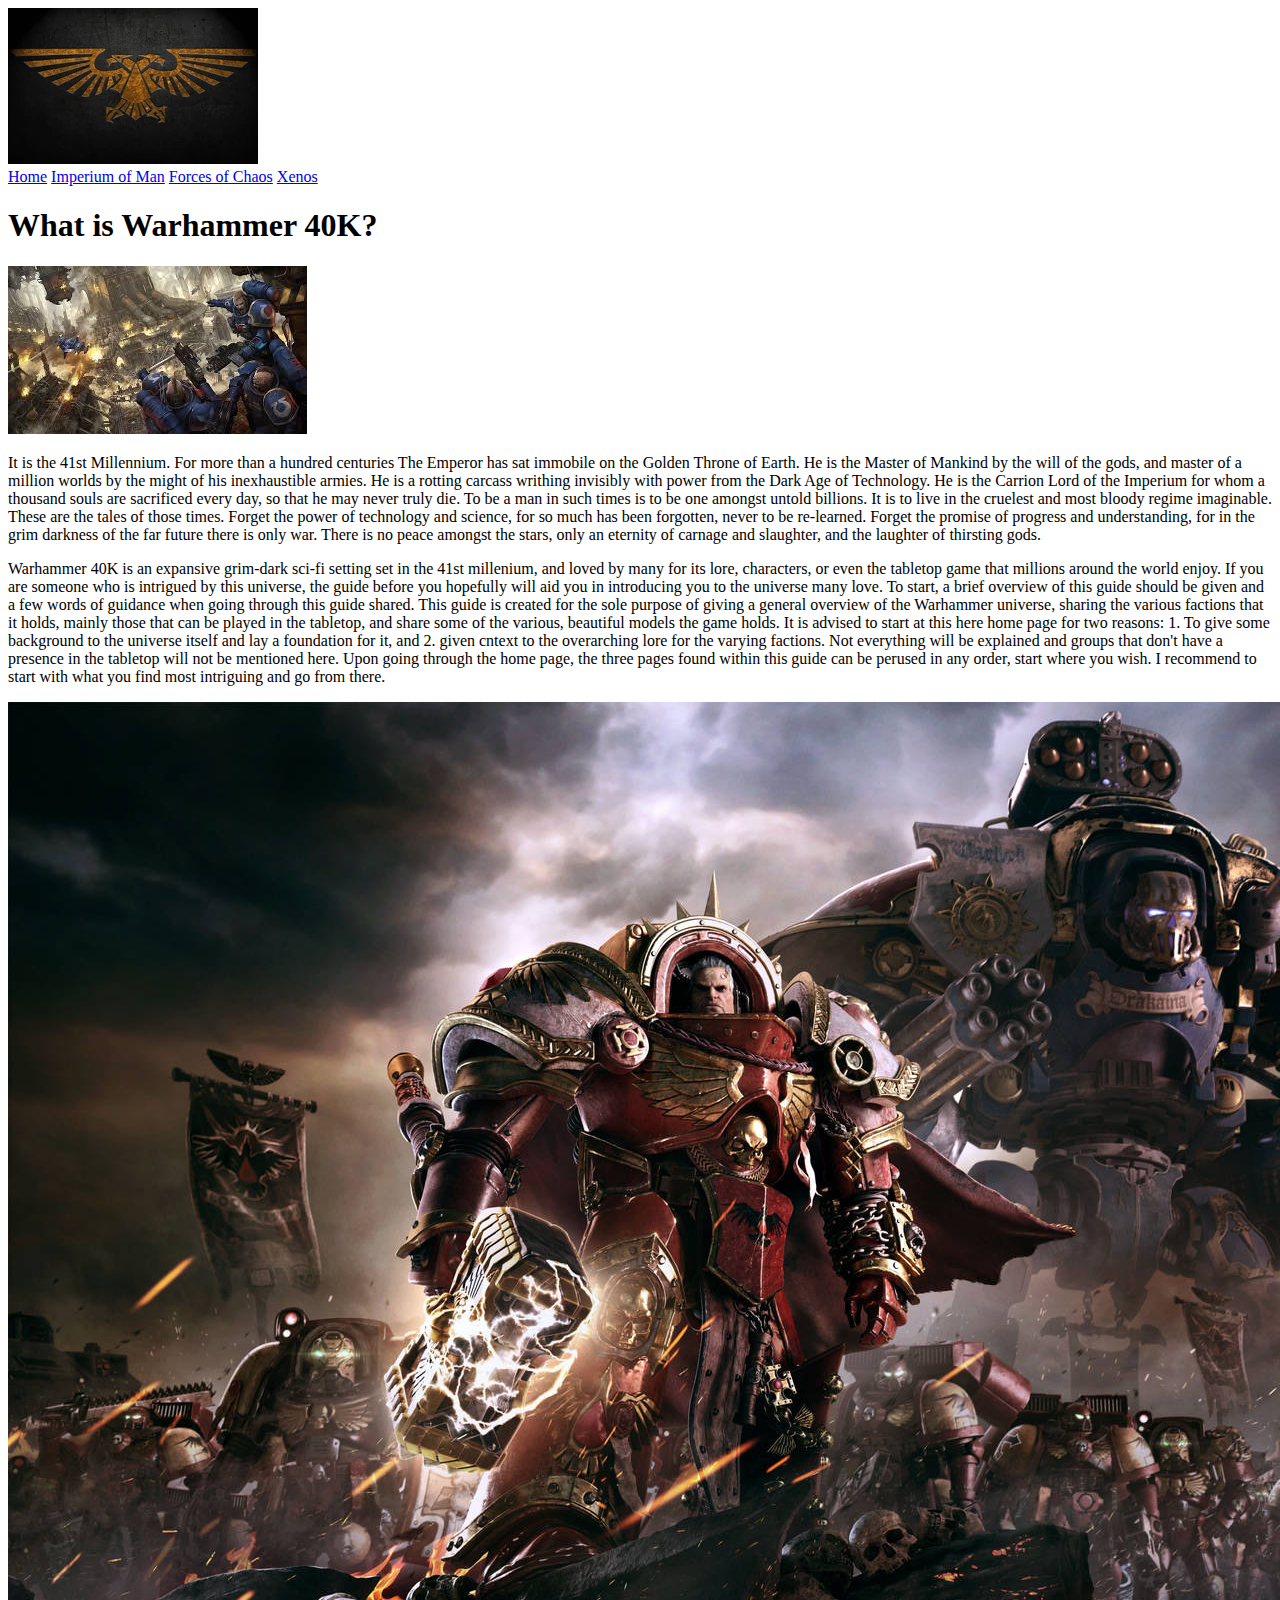
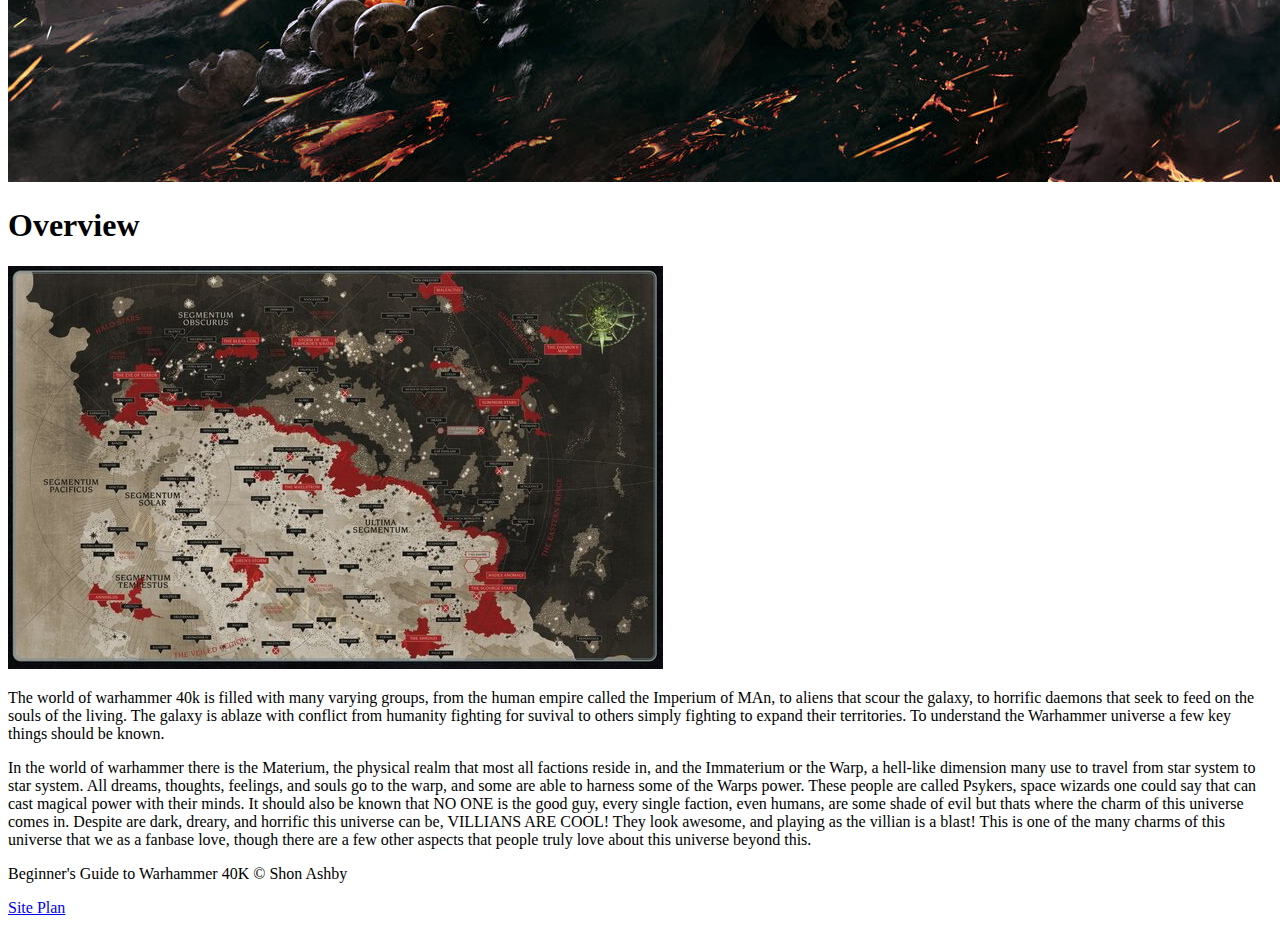
==== beginners_warhammer_40k/index.html @ f2e281a1 "Html for final project" ====
<!DOCTYPE html>
<html lang="en">
<head>
    <meta charset="UTF-8">
    <meta name="viewport" content="width=device-width, initial-scale=1.0">
    <title>A Beginner's Guide to Warhammer 40K | Home</title>
</head>
<body>
    <header>
        <a id="logo-link" href="index.html">
            <img class="logo" src="images/imperial_aquila.webp" alt="The Aquila of the Imperium of Man">
        </a>
        <nav>
            <a href="index.html" class="home_nav">Home</a>
            <a href="imperium_of_man.html" class="imperium-nav">Imperium of Man</a>
            <a href="forces_of_chaos.html" class="chaos-nav">Forces of Chaos</a>
            <a href="xenos.html" class="xenos-nav">Xenos</a>
        </nav>
    </header>
    <main class="home-grid">
        <section class="introduction">
            <h1>What is Warhammer 40K?</h1>
            <img class="introduction-image" src="images/home_page01.jpeg" alt="Space Marines strategizing their move">
            <p class="introduction-quote">It is the 41st Millennium. For more than a hundred centuries The Emperor has sat immobile on the Golden Throne of Earth. He is the Master of Mankind by the will of the gods, and master of a million worlds by the might of his inexhaustible armies. He is a rotting carcass writhing invisibly with power from the Dark Age of Technology. He is the Carrion Lord of the Imperium for whom a thousand souls are sacrificed every day, so that he may never truly die.
                
            To be a man in such times is to be one amongst untold billions. It is to live in the cruelest and most bloody regime imaginable. These are the tales of those times. Forget the power of technology and science, for so much has been forgotten, never to be re-learned. Forget the promise of progress and understanding, for in the grim darkness of the far future there is only war. There is no peace amongst the stars, only an eternity of carnage and slaughter, and the laughter of thirsting gods.</p>

            <p class="introduction-main">Warhammer 40K is an expansive grim-dark sci-fi setting set in the 41st millenium, and loved by many for its lore, characters, or even the tabletop game that millions around the world enjoy. If you are someone who is intrigued by this universe, the guide before you hopefully will aid you in introducing you to the universe many love. To start, a brief overview of this guide should be given and a few words of guidance when going through this guide shared. This guide is created for the sole purpose of giving a general overview of the Warhammer universe, sharing the various factions that it holds, mainly those that can be played in the tabletop, and share some of the various, beautiful models the game holds. It is advised to start at this here home page for two reasons: 1. To give some background to the universe itself and lay a foundation for it, and 2. given cntext to the overarching lore for the varying factions. Not everything will be explained and groups that don't have a presence in the tabletop will not be mentioned here.
            
            Upon going through the home page, the three pages found within this guide can be perused in any order, start where you wish. I recommend to start with what you find most intriguing and go from there.
            </p>
            <img class="introduction-image-2" src="images/home_page02.jpeg" alt="The forces of the Imperium gather for battles">
        </section>
        <section class="overview">
            <h1>Overview</h1>
            <img class="overview-image" src="images/imperial_map.jpg" alt="map of the miljky way galaxy, showing the territories of the empire of man">
            <p>The world of warhammer 40k is filled with many varying groups, from the human empire called the Imperium of MAn, to aliens that scour the galaxy, to horrific daemons that seek to feed on the souls of the living. The galaxy is ablaze with conflict from humanity fighting for suvival to others simply fighting to expand their territories. To understand the Warhammer universe a few key things should be known.</p>

            <p>In the world of warhammer there is the Materium, the physical realm that most all factions reside in, and the Immaterium or the Warp, a hell-like dimension many use to travel from star system to star system. All dreams, thoughts, feelings, and souls go to the warp, and some are able to harness some of the Warps power. These people are called Psykers, space wizards one could say that can cast magical power with their minds. It should also be known that NO ONE is the good guy, every single faction, even humans, are some shade of evil but thats where the charm of this universe comes in. Despite are dark, dreary, and horrific this universe can be, VILLIANS ARE COOL! They look awesome, and playing as the villian is a blast! This is one of the many charms of this universe that we as a fanbase love, though there are a few other aspects that people truly love about this universe beyond this.</p>
        </section>
    </main>
    <footer>
        <p>Beginner's Guide to Warhammer 40K &copy; Shon Ashby</p>
        <p><a href="site-plan.html">Site Plan</a></p>
    </footer>
</body>
</html>
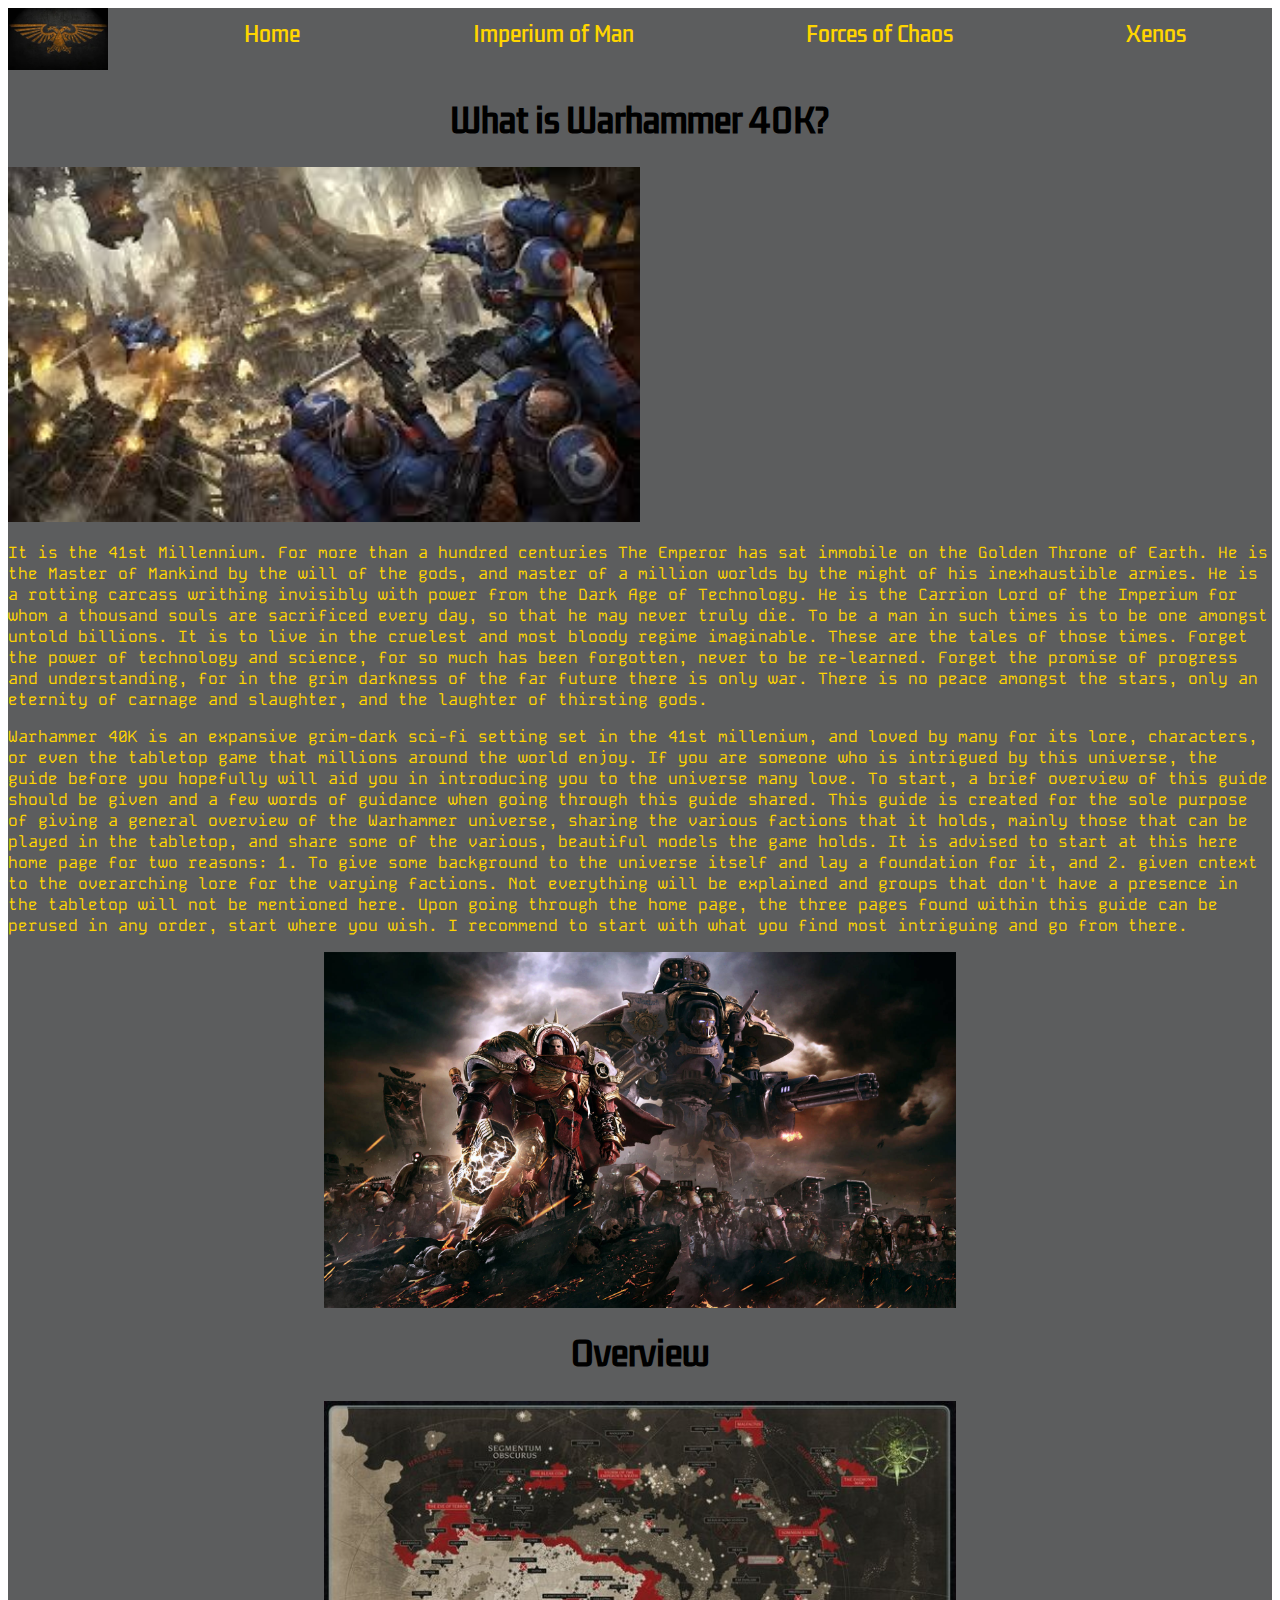
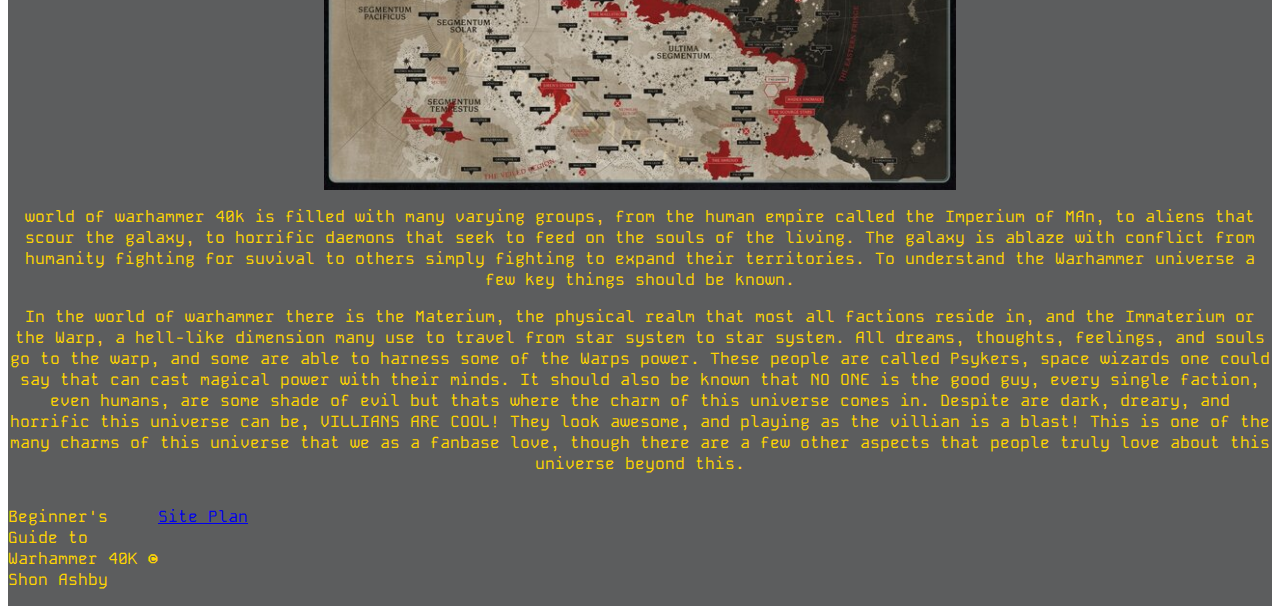
==== commit a1c10859: "Home page css" ====
--- a/beginners_warhammer_40k/index.html
+++ b/beginners_warhammer_40k/index.html
@@ -4,6 +4,7 @@
     <meta charset="UTF-8">
     <meta name="viewport" content="width=device-width, initial-scale=1.0">
     <title>A Beginner's Guide to Warhammer 40K | Home</title>
+    <link href="styles/styles.css" rel="stylesheet">
 </head>
 <body>
     <header>
@@ -19,29 +20,29 @@
     </header>
     <main class="home-grid">
         <section class="introduction">
-            <h1>What is Warhammer 40K?</h1>
-            <img class="introduction-image" src="images/home_page01.jpeg" alt="Space Marines strategizing their move">
-            <p class="introduction-quote">It is the 41st Millennium. For more than a hundred centuries The Emperor has sat immobile on the Golden Throne of Earth. He is the Master of Mankind by the will of the gods, and master of a million worlds by the might of his inexhaustible armies. He is a rotting carcass writhing invisibly with power from the Dark Age of Technology. He is the Carrion Lord of the Imperium for whom a thousand souls are sacrificed every day, so that he may never truly die.
+            <h1 class="intro-title">What is Warhammer 40K?</h1>
+            <img class="intro-image" src="images/home_page01.jpeg" alt="Space Marines strategizing their move">
+            <p class="intro-quote">It is the 41st Millennium. For more than a hundred centuries The Emperor has sat immobile on the Golden Throne of Earth. He is the Master of Mankind by the will of the gods, and master of a million worlds by the might of his inexhaustible armies. He is a rotting carcass writhing invisibly with power from the Dark Age of Technology. He is the Carrion Lord of the Imperium for whom a thousand souls are sacrificed every day, so that he may never truly die.
                 
             To be a man in such times is to be one amongst untold billions. It is to live in the cruelest and most bloody regime imaginable. These are the tales of those times. Forget the power of technology and science, for so much has been forgotten, never to be re-learned. Forget the promise of progress and understanding, for in the grim darkness of the far future there is only war. There is no peace amongst the stars, only an eternity of carnage and slaughter, and the laughter of thirsting gods.</p>
 
-            <p class="introduction-main">Warhammer 40K is an expansive grim-dark sci-fi setting set in the 41st millenium, and loved by many for its lore, characters, or even the tabletop game that millions around the world enjoy. If you are someone who is intrigued by this universe, the guide before you hopefully will aid you in introducing you to the universe many love. To start, a brief overview of this guide should be given and a few words of guidance when going through this guide shared. This guide is created for the sole purpose of giving a general overview of the Warhammer universe, sharing the various factions that it holds, mainly those that can be played in the tabletop, and share some of the various, beautiful models the game holds. It is advised to start at this here home page for two reasons: 1. To give some background to the universe itself and lay a foundation for it, and 2. given cntext to the overarching lore for the varying factions. Not everything will be explained and groups that don't have a presence in the tabletop will not be mentioned here.
+            <p class="intro-main">Warhammer 40K is an expansive grim-dark sci-fi setting set in the 41st millenium, and loved by many for its lore, characters, or even the tabletop game that millions around the world enjoy. If you are someone who is intrigued by this universe, the guide before you hopefully will aid you in introducing you to the universe many love. To start, a brief overview of this guide should be given and a few words of guidance when going through this guide shared. This guide is created for the sole purpose of giving a general overview of the Warhammer universe, sharing the various factions that it holds, mainly those that can be played in the tabletop, and share some of the various, beautiful models the game holds. It is advised to start at this here home page for two reasons: 1. To give some background to the universe itself and lay a foundation for it, and 2. given cntext to the overarching lore for the varying factions. Not everything will be explained and groups that don't have a presence in the tabletop will not be mentioned here.
             
             Upon going through the home page, the three pages found within this guide can be perused in any order, start where you wish. I recommend to start with what you find most intriguing and go from there.
             </p>
-            <img class="introduction-image-2" src="images/home_page02.jpeg" alt="The forces of the Imperium gather for battles">
+            <img class="intro-image-2" src="images/home_page02.jpeg" alt="The forces of the Imperium gather for battles">
         </section>
         <section class="overview">
-            <h1>Overview</h1>
+            <h1 class="overview-title">Overview</h1>
             <img class="overview-image" src="images/imperial_map.jpg" alt="map of the miljky way galaxy, showing the territories of the empire of man">
-            <p>The world of warhammer 40k is filled with many varying groups, from the human empire called the Imperium of MAn, to aliens that scour the galaxy, to horrific daemons that seek to feed on the souls of the living. The galaxy is ablaze with conflict from humanity fighting for suvival to others simply fighting to expand their territories. To understand the Warhammer universe a few key things should be known.</p>
+            <p class="overview-p1"> world of warhammer 40k is filled with many varying groups, from the human empire called the Imperium of MAn, to aliens that scour the galaxy, to horrific daemons that seek to feed on the souls of the living. The galaxy is ablaze with conflict from humanity fighting for suvival to others simply fighting to expand their territories. To understand the Warhammer universe a few key things should be known.</p>
 
-            <p>In the world of warhammer there is the Materium, the physical realm that most all factions reside in, and the Immaterium or the Warp, a hell-like dimension many use to travel from star system to star system. All dreams, thoughts, feelings, and souls go to the warp, and some are able to harness some of the Warps power. These people are called Psykers, space wizards one could say that can cast magical power with their minds. It should also be known that NO ONE is the good guy, every single faction, even humans, are some shade of evil but thats where the charm of this universe comes in. Despite are dark, dreary, and horrific this universe can be, VILLIANS ARE COOL! They look awesome, and playing as the villian is a blast! This is one of the many charms of this universe that we as a fanbase love, though there are a few other aspects that people truly love about this universe beyond this.</p>
+            <p class="overview-p2">In the world of warhammer there is the Materium, the physical realm that most all factions reside in, and the Immaterium or the Warp, a hell-like dimension many use to travel from star system to star system. All dreams, thoughts, feelings, and souls go to the warp, and some are able to harness some of the Warps power. These people are called Psykers, space wizards one could say that can cast magical power with their minds. It should also be known that NO ONE is the good guy, every single faction, even humans, are some shade of evil but thats where the charm of this universe comes in. Despite are dark, dreary, and horrific this universe can be, VILLIANS ARE COOL! They look awesome, and playing as the villian is a blast! This is one of the many charms of this universe that we as a fanbase love, though there are a few other aspects that people truly love about this universe beyond this.</p>
         </section>
     </main>
     <footer>
-        <p>Beginner's Guide to Warhammer 40K &copy; Shon Ashby</p>
-        <p><a href="site-plan.html">Site Plan</a></p>
+        <p class="footer-title">Beginner's Guide to Warhammer 40K &copy; Shon Ashby</p>
+        <p class="footer-link"><a href="site-plan.html">Site Plan</a></p>
     </footer>
 </body>
 </html>--- a/beginners_warhammer_40k/styles/styles.css
+++ b/beginners_warhammer_40k/styles/styles.css
@@ -0,0 +1,112 @@
+@import url('https://fonts.googleapis.com/css2?family=Kdam+Thmor+Pro&family=Kode+Mono:wght@400..700&display=swap');
+
+/* Home Page CSS */
+/* Head */
+header{
+    display: grid;
+    background-color: #5c5d5e;
+    grid-template-columns: 150px auto;
+}
+
+nav {
+    display: flex;
+    justify-content: space-around;
+    font-family: 'Kdam Thmor Pro';
+}
+
+nav a {
+    padding: 10px;
+    font-size: 1.3em;
+    text-decoration: none;
+    text-align: center;
+    color: #ffd500;
+}
+
+.logo {
+    width: 100px;
+}
+
+/* Main */
+.home-grid {
+    display: grid;
+    grid-template-columns: 10fr;
+    background-color: #5c5d5e;
+}
+
+p {
+    font-family: 'Kode Mono';
+}
+
+/* Section Intorduction */
+
+.intro-title {
+    display: grid;
+    grid-column: 2/3;
+    grid-row: 1/2;
+    text-align: center;
+    font-family: "Kdam Thmor Pro";
+}
+
+.intro-image {
+    width: 50%;
+    grid-column: 1/4;
+    grid-row: 2/3;
+}
+
+.intro-quote {
+    grid-column: 1/4;
+    grid-row: 3/5;
+    color: #ffd500;
+}
+
+.intro-main {
+    grid-column: 1/3;
+    grid-row: 5/7;
+    color: #ffd500;
+}
+
+.intro-image-2 {
+    width: 50%;
+    display: block;
+    margin: 0 auto;
+    grid-column: 2/3;
+    grid-row: 5/7;
+    justify-self: center;
+}
+
+/* Section Overview */
+
+.overview-title{
+    text-align: center;
+    grid-column: 2/3;
+    grid-row: 7/8;
+    display: grid;
+    font-family: "Kdam Thmor Pro";
+}
+
+.overview-image {
+    width: 50%;
+    display: block;
+    margin: 0 auto;
+    grid-column: 2/3;
+    grid-row: 8/9;
+}
+
+.overview-p1, .overview-p2{
+    text-align: center;
+    grid-column: 1/4;
+    grid-row: 9/10;
+    color: #ffd500;
+}
+
+/* Footer */
+footer {
+    display: grid;
+    grid-template-columns: 150px auto;
+    background-color: #5c5d5e;
+}
+
+footer p{
+    display: flex;
+    color: #ffd500;
+}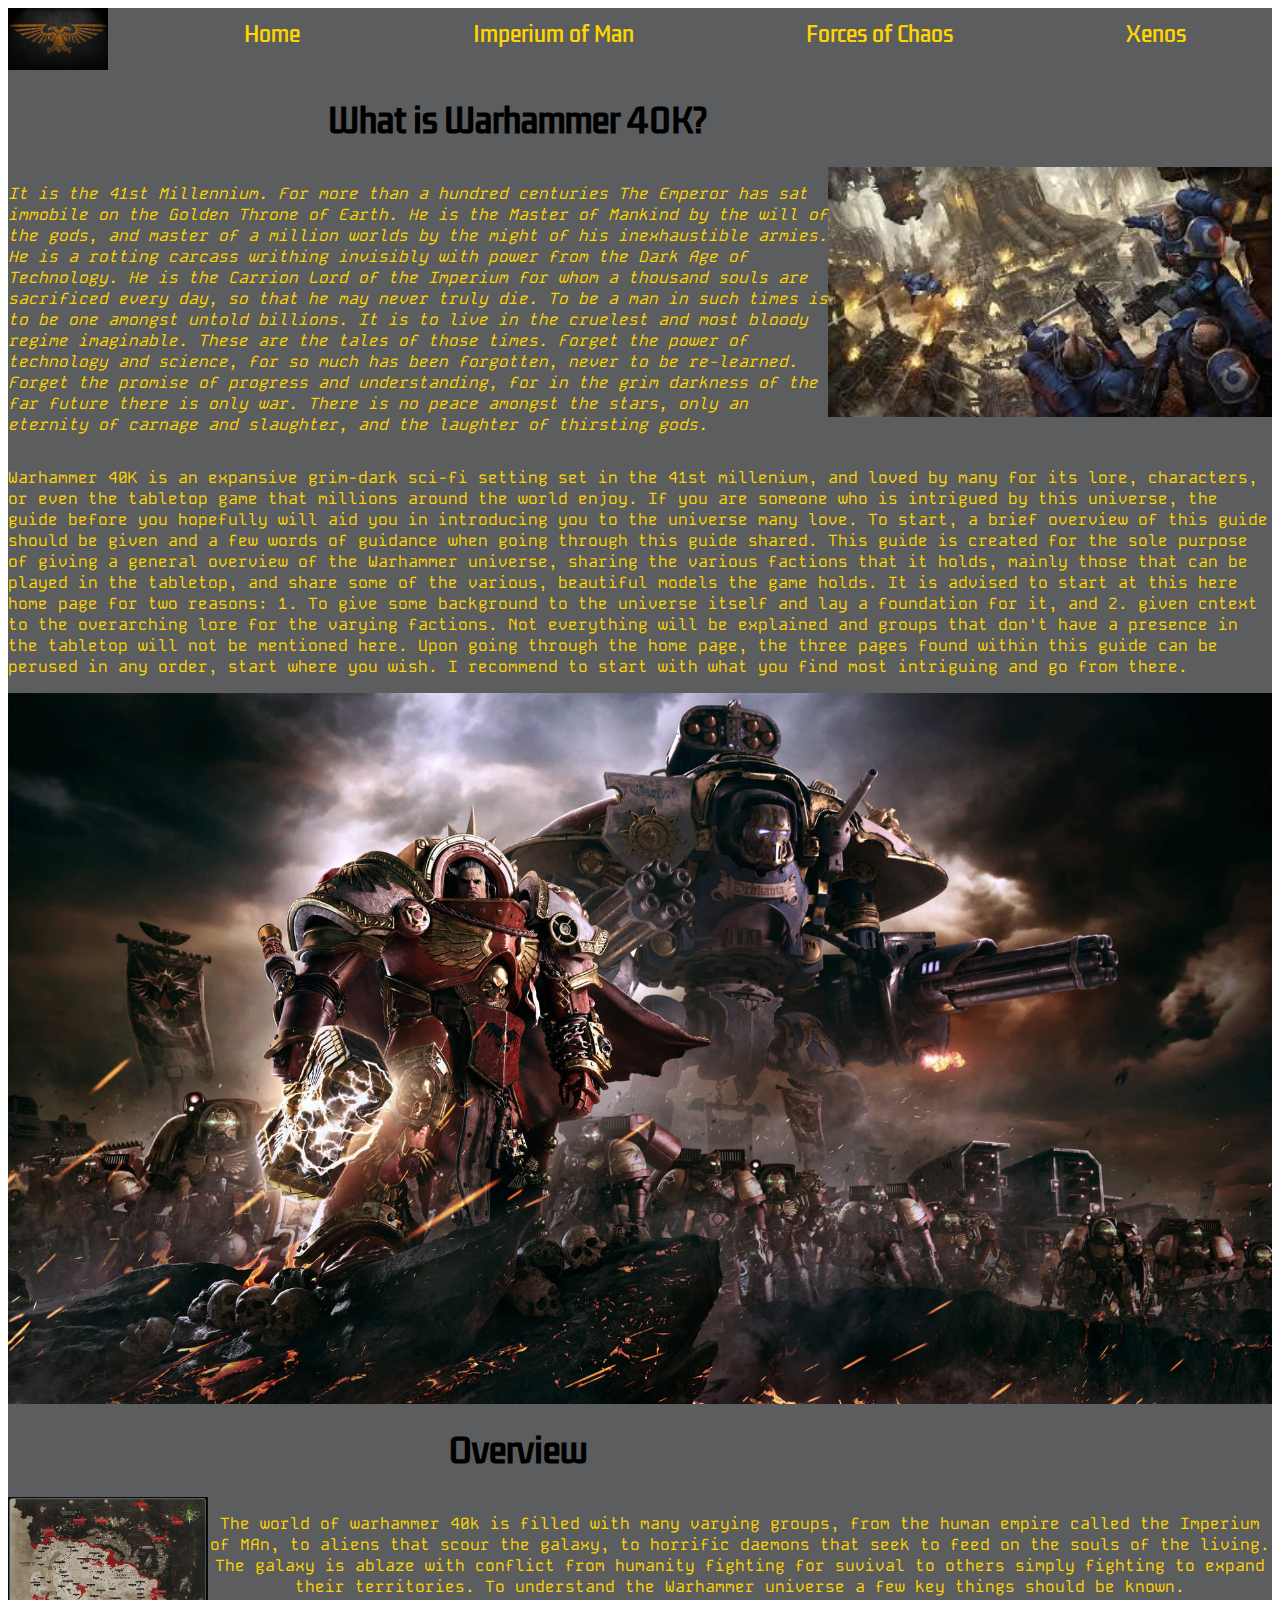
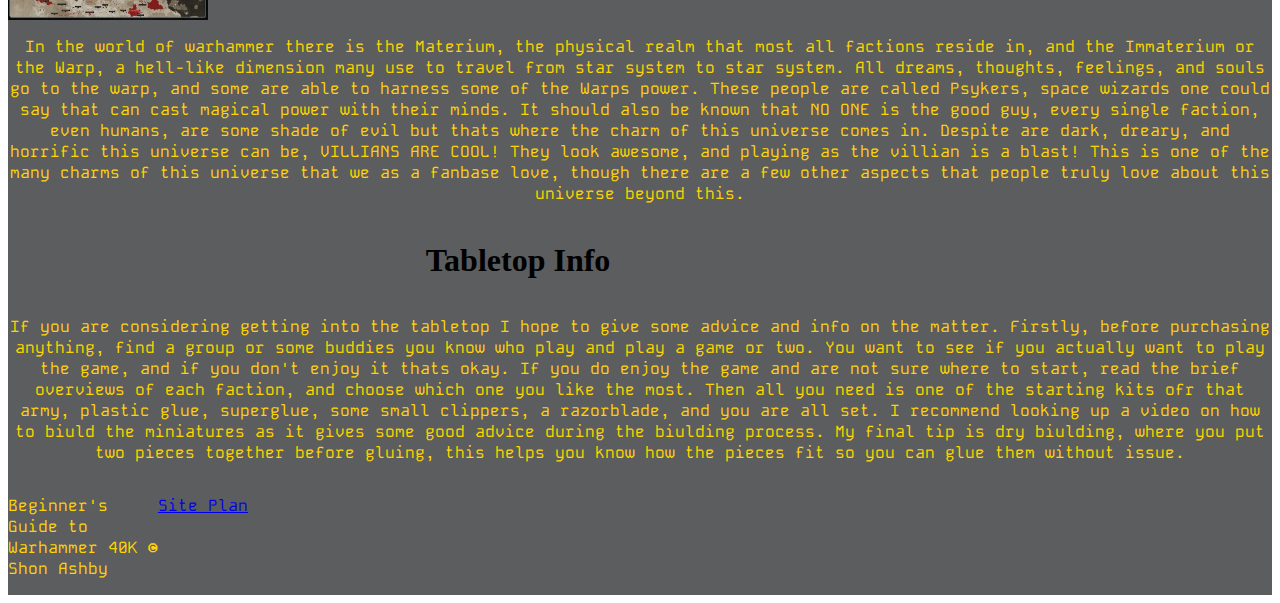
==== commit 30b26507: "Updated home page" ====
--- a/beginners_warhammer_40k/index.html
+++ b/beginners_warhammer_40k/index.html
@@ -19,7 +19,6 @@
         </nav>
     </header>
     <main class="home-grid">
-        <section class="introduction">
             <h1 class="intro-title">What is Warhammer 40K?</h1>
             <img class="intro-image" src="images/home_page01.jpeg" alt="Space Marines strategizing their move">
             <p class="intro-quote">It is the 41st Millennium. For more than a hundred centuries The Emperor has sat immobile on the Golden Throne of Earth. He is the Master of Mankind by the will of the gods, and master of a million worlds by the might of his inexhaustible armies. He is a rotting carcass writhing invisibly with power from the Dark Age of Technology. He is the Carrion Lord of the Imperium for whom a thousand souls are sacrificed every day, so that he may never truly die.
@@ -31,14 +30,16 @@
             Upon going through the home page, the three pages found within this guide can be perused in any order, start where you wish. I recommend to start with what you find most intriguing and go from there.
             </p>
             <img class="intro-image-2" src="images/home_page02.jpeg" alt="The forces of the Imperium gather for battles">
-        </section>
-        <section class="overview">
+        
             <h1 class="overview-title">Overview</h1>
             <img class="overview-image" src="images/imperial_map.jpg" alt="map of the miljky way galaxy, showing the territories of the empire of man">
-            <p class="overview-p1"> world of warhammer 40k is filled with many varying groups, from the human empire called the Imperium of MAn, to aliens that scour the galaxy, to horrific daemons that seek to feed on the souls of the living. The galaxy is ablaze with conflict from humanity fighting for suvival to others simply fighting to expand their territories. To understand the Warhammer universe a few key things should be known.</p>
+            <p class="overview-p1"> The world of warhammer 40k is filled with many varying groups, from the human empire called the Imperium of MAn, to aliens that scour the galaxy, to horrific daemons that seek to feed on the souls of the living. The galaxy is ablaze with conflict from humanity fighting for suvival to others simply fighting to expand their territories. To understand the Warhammer universe a few key things should be known.</p>
 
             <p class="overview-p2">In the world of warhammer there is the Materium, the physical realm that most all factions reside in, and the Immaterium or the Warp, a hell-like dimension many use to travel from star system to star system. All dreams, thoughts, feelings, and souls go to the warp, and some are able to harness some of the Warps power. These people are called Psykers, space wizards one could say that can cast magical power with their minds. It should also be known that NO ONE is the good guy, every single faction, even humans, are some shade of evil but thats where the charm of this universe comes in. Despite are dark, dreary, and horrific this universe can be, VILLIANS ARE COOL! They look awesome, and playing as the villian is a blast! This is one of the many charms of this universe that we as a fanbase love, though there are a few other aspects that people truly love about this universe beyond this.</p>
-        </section>
+
+            <h1 class="tabletop-title">Tabletop Info</h1>
+            <p class="tabletop-p">If you are considering getting into the tabletop I hope to give some advice and info on the matter. Firstly, before purchasing anything, find a group or some buddies you know who play and play a game or two. You want to see if you actually want to play the game, and if you don't enjoy it thats okay. If you do enjoy the game and are not sure where to start, read the brief overviews of each faction, and choose which one you like the most. Then all you need is one of the starting kits ofr that army, plastic glue, superglue, some small clippers, a razorblade, and you are all set. I recommend looking up a video on how to biuld the miniatures as it gives some good advice during the biulding process. My final tip is dry biulding, where you put two pieces together before gluing, this helps you know how the pieces fit so you can glue them without issue.</p>
+        
     </main>
     <footer>
         <p class="footer-title">Beginner's Guide to Warhammer 40K &copy; Shon Ashby</p>
--- a/beginners_warhammer_40k/styles/styles.css
+++ b/beginners_warhammer_40k/styles/styles.css
@@ -48,28 +48,31 @@
 }
 
 .intro-image {
-    width: 50%;
-    grid-column: 1/4;
-    grid-row: 2/3;
+    width: 100%;
+    grid-column: 3/4;
+    grid-row: 2/4;
+    display: block;
+    margin: 0 auto;
 }
 
 .intro-quote {
+    grid-column: 1/3;
+    grid-row: 2/3;
+    color: #ffd500;
+    font-style: italic;
+}
+
+.intro-main {
     grid-column: 1/4;
     grid-row: 3/5;
     color: #ffd500;
 }
 
-.intro-main {
-    grid-column: 1/3;
-    grid-row: 5/7;
-    color: #ffd500;
-}
-
 .intro-image-2 {
-    width: 50%;
+    width: 100%;
     display: block;
     margin: 0 auto;
-    grid-column: 2/3;
+    grid-column: 1/4;
     grid-row: 5/7;
     justify-self: center;
 }
@@ -85,17 +88,37 @@
 }
 
 .overview-image {
-    width: 50%;
+    width: 200px;
     display: block;
     margin: 0 auto;
-    grid-column: 2/3;
+    grid-column: 1/2;
     grid-row: 8/9;
 }
 
-.overview-p1, .overview-p2{
+.overview-p1{
+    text-align: center;
+    grid-column: 2/4;
+    grid-row: 8/9;
+    color: #ffd500;
+}
+
+.overview-p2 {
     text-align: center;
     grid-column: 1/4;
     grid-row: 9/10;
+    color: #ffd500;
+}
+
+.tabletop-title {
+    text-align: center;
+    grid-column: 2/3;
+    grid-row: 10/11;
+}
+
+.tabletop-p {
+    text-align: center;
+    grid-column: 1/4;
+    grid-row: 11/12;
     color: #ffd500;
 }
 
